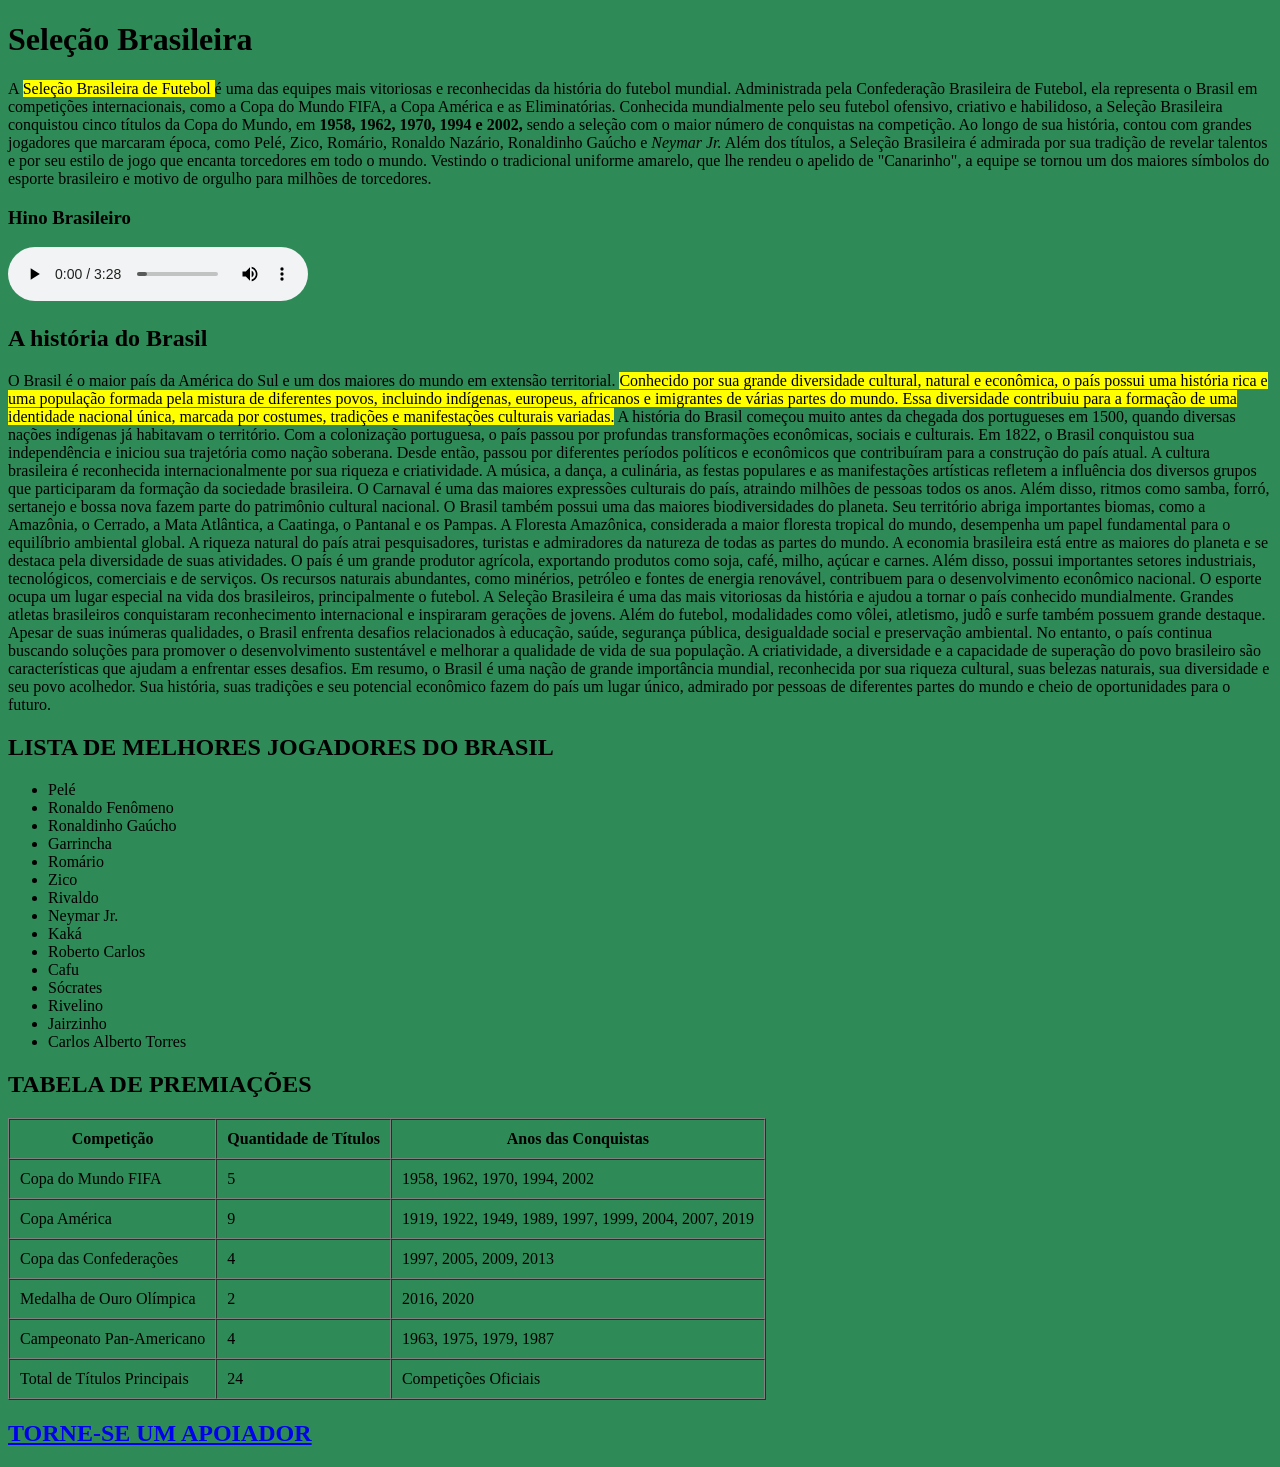
==== index.html @ 72b9fe21 "Add files via upload" ====
<!DOCTYPE html>
<html>
<head>
	<meta charset="utf-8">
	<meta name="viewport" content="width=device-width, initial-scale=1">
	<title>Brasil</title>
</head>
<body style="background-color: seagreen;">

	<h1>Seleção Brasileira</h1>

	<p>A <mark>Seleção Brasileira de Futebol </mark>é uma das equipes mais vitoriosas e reconhecidas da história do futebol mundial. Administrada pela Confederação Brasileira de Futebol, ela representa o Brasil em competições internacionais, como a Copa do Mundo FIFA, a Copa América e as Eliminatórias. Conhecida mundialmente pelo seu futebol ofensivo, criativo e habilidoso, a Seleção Brasileira conquistou cinco títulos da Copa do Mundo, em <b>1958, 1962, 1970, 1994 e 2002,</b> sendo a seleção com o maior número de conquistas na competição. Ao longo de sua história, contou com grandes jogadores que marcaram época, como Pelé, Zico, Romário, Ronaldo Nazário, Ronaldinho Gaúcho e <i>Neymar Jr.</i> Além dos títulos, a Seleção Brasileira é admirada por sua tradição de revelar talentos e por seu estilo de jogo que encanta torcedores em todo o mundo. Vestindo o tradicional uniforme amarelo, que lhe rendeu o apelido de "Canarinho", a equipe se tornou um dos maiores símbolos do esporte brasileiro e motivo de orgulho para milhões de torcedores.

	<h3>Hino Brasileiro</h3>
	<audio controls>
	<source src="hino.mp3" type="audio/mpeg">
	</audio>

	<h2>A história do Brasil</h2>

	<p>O Brasil é o maior país da América do Sul e um dos maiores do mundo em extensão territorial. <MARK>Conhecido por sua grande diversidade cultural, natural e econômica, o país possui uma história rica e uma população formada pela mistura de diferentes povos, incluindo indígenas, europeus, africanos e imigrantes de várias partes do mundo. Essa diversidade contribuiu para a formação de uma identidade nacional única, marcada por costumes, tradições e manifestações culturais variadas.</MARK>
	A história do Brasil começou muito antes da chegada dos portugueses em 1500, quando diversas nações indígenas já habitavam o território. Com a colonização portuguesa, o país passou por profundas transformações econômicas, sociais e culturais. Em 1822, o Brasil conquistou sua independência e iniciou sua trajetória como nação soberana. Desde então, passou por diferentes períodos políticos e econômicos que contribuíram para a construção do país atual.
	A cultura brasileira é reconhecida internacionalmente por sua riqueza e criatividade. A música, a dança, a culinária, as festas populares e as manifestações artísticas refletem a influência dos diversos grupos que participaram da formação da sociedade brasileira. O Carnaval é uma das maiores expressões culturais do país, atraindo milhões de pessoas todos os anos. Além disso, ritmos como samba, forró, sertanejo e bossa nova fazem parte do patrimônio cultural nacional.
	O Brasil também possui uma das maiores biodiversidades do planeta. Seu território abriga importantes biomas, como a Amazônia, o Cerrado, a Mata Atlântica, a Caatinga, o Pantanal e os Pampas. A Floresta Amazônica, considerada a maior floresta tropical do mundo, desempenha um papel fundamental para o equilíbrio ambiental global. A riqueza natural do país atrai pesquisadores, turistas e admiradores da natureza de todas as partes do mundo.
	A economia brasileira está entre as maiores do planeta e se destaca pela diversidade de suas atividades. O país é um grande produtor agrícola, exportando produtos como soja, café, milho, açúcar e carnes. Além disso, possui importantes setores industriais, tecnológicos, comerciais e de serviços. Os recursos naturais abundantes, como minérios, petróleo e fontes de energia renovável, contribuem para o desenvolvimento econômico nacional.
	O esporte ocupa um lugar especial na vida dos brasileiros, principalmente o futebol. A Seleção Brasileira é uma das mais vitoriosas da história e ajudou a tornar o país conhecido mundialmente. Grandes atletas brasileiros conquistaram reconhecimento internacional e inspiraram gerações de jovens. Além do futebol, modalidades como vôlei, atletismo, judô e surfe também possuem grande destaque.
	Apesar de suas inúmeras qualidades, o Brasil enfrenta desafios relacionados à educação, saúde, segurança pública, desigualdade social e preservação ambiental. No entanto, o país continua buscando soluções para promover o desenvolvimento sustentável e melhorar a qualidade de vida de sua população. A criatividade, a diversidade e a capacidade de superação do povo brasileiro são características que ajudam a enfrentar esses desafios.
	Em resumo, o Brasil é uma nação de grande importância mundial, reconhecida por sua riqueza cultural, suas belezas naturais, sua diversidade e seu povo acolhedor. Sua história, suas tradições e seu potencial econômico fazem do país um lugar único, admirado por pessoas de diferentes partes do mundo e cheio de oportunidades para o futuro.

	<h2>LISTA DE MELHORES JOGADORES DO BRASIL</h2>

<ul>
    <li>Pelé</li>
    <li>Ronaldo Fenômeno</li>
    <li>Ronaldinho Gaúcho</li>
    <li>Garrincha</li>
    <li>Romário</li>
    <li>Zico</li>
    <li>Rivaldo</li>
    <li>Neymar Jr.</li>
    <li>Kaká</li>
    <li>Roberto Carlos</li>
    <li>Cafu</li>
    <li>Sócrates</li>
    <li>Rivelino</li>
    <li>Jairzinho</li>
    <li>Carlos Alberto Torres</li>
</ul>

	<h2>TABELA DE PREMIAÇÕES</h2>

<table border="1" cellpadding="10" cellspacing="0">
    <tr>
        <th>Competição</th>
        <th>Quantidade de Títulos</th>
        <th>Anos das Conquistas</th>
    </tr>

    <tr>
        <td>Copa do Mundo FIFA</td>
        <td>5</td>
        <td>1958, 1962, 1970, 1994, 2002</td>
    </tr>

    <tr>
        <td>Copa América</td>
        <td>9</td>
        <td>1919, 1922, 1949, 1989, 1997, 1999, 2004, 2007, 2019</td>
    </tr>

    <tr>
        <td>Copa das Confederações</td>
        <td>4</td>
        <td>1997, 2005, 2009, 2013</td>
    </tr>

    <tr>
        <td>Medalha de Ouro Olímpica</td>
        <td>2</td>
        <td>2016, 2020</td>
    </tr>

    <tr>
        <td>Campeonato Pan-Americano</td>
        <td>4</td>
        <td>1963, 1975, 1979, 1987</td>
    </tr>

    <tr>
        <td>Total de Títulos Principais</td>
        <td>24</td>
        <td>Competições Oficiais</td>
    </tr>
</table>

	<h2><a href="formulário.html">TORNE-SE UM APOIADOR</a></h2>





</body>
</html>
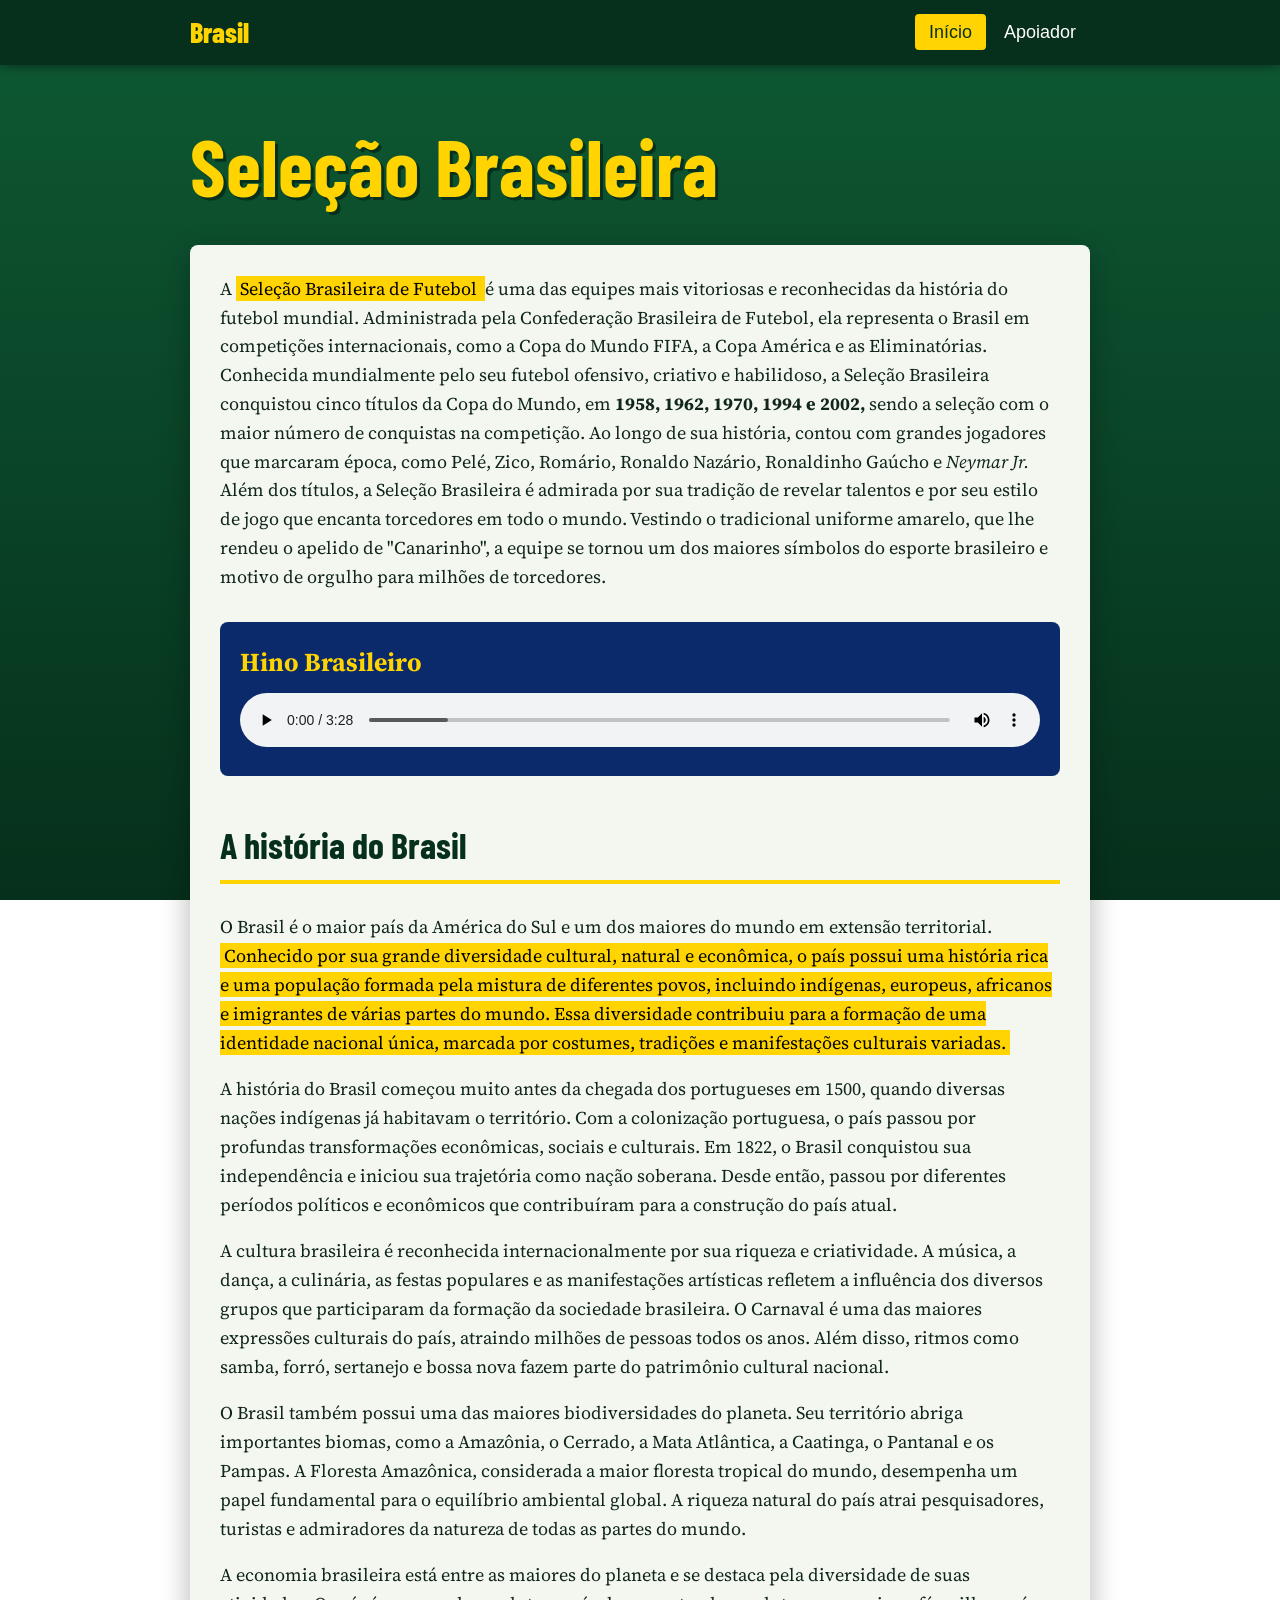
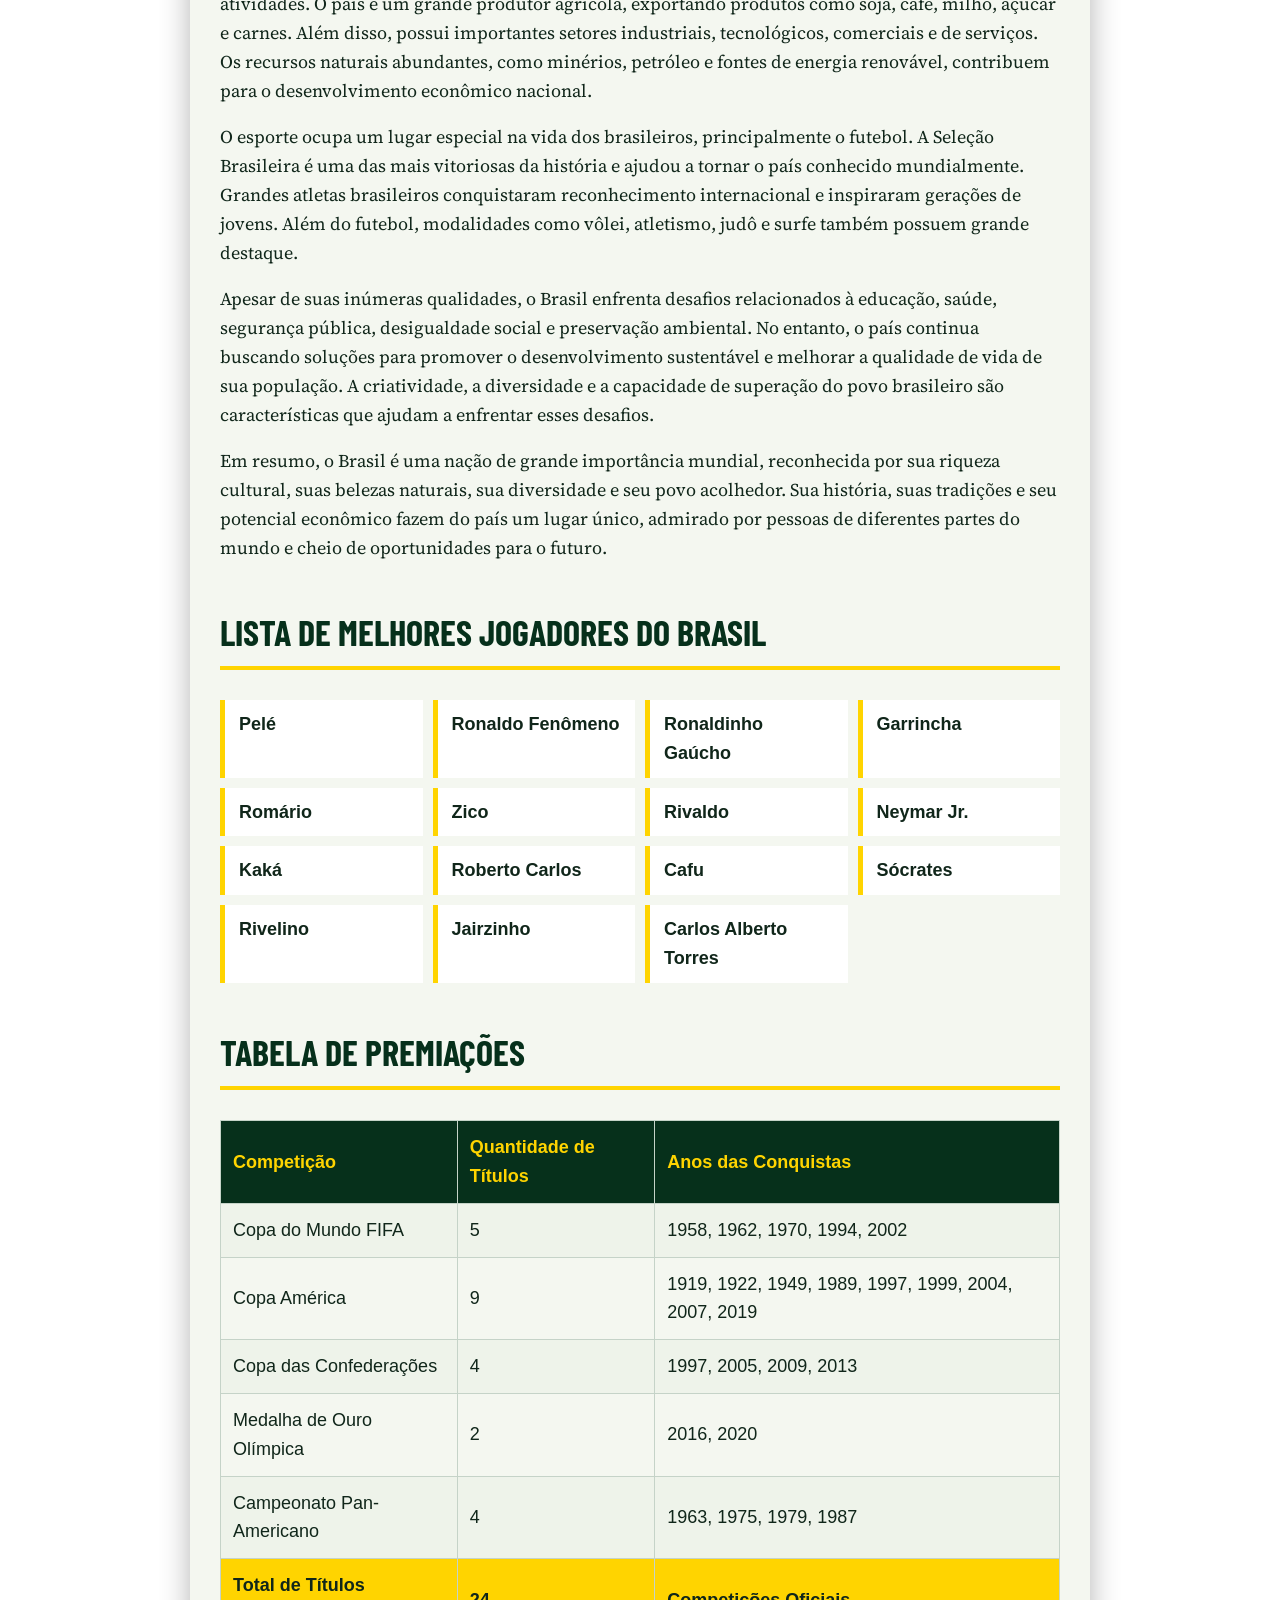
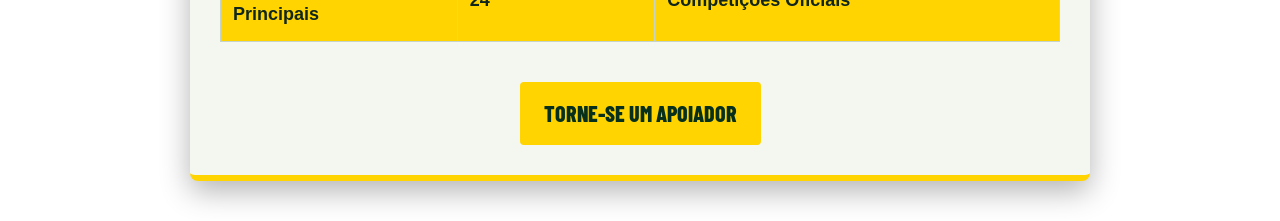
==== commit 4fad2b2a: "Refactor index.html for better structure and styling Updated HTML structure, added styles and improv" ====
--- a/index.html
+++ b/index.html
@@ -1,103 +1,135 @@
 <!DOCTYPE html>
-<html>
+<html lang="pt-BR">
 <head>
 	<meta charset="utf-8">
 	<meta name="viewport" content="width=device-width, initial-scale=1">
 	<title>Brasil</title>
+
+	<link rel="preconnect" href="https://fonts.googleapis.com">
+	<link rel="preconnect" href="https://fonts.gstatic.com" crossorigin>
+	<link href="https://fonts.googleapis.com/css2?family=Barlow+Condensed:wght@700;800&family=Source+Serif+4:wght@400;600&display=swap" rel="stylesheet">
+	<link rel="stylesheet" href="css/style.css">
 </head>
-<body style="background-color: seagreen;">
+<body>
 
-	<h1>Seleção Brasileira</h1>
+	<header class="topo">
+		<div class="topo__interno">
+			<a class="marca" href="index.html">Brasil</a>
+			<nav class="menu" aria-label="Principal">
+				<a href="index.html" aria-current="page">Início</a>
+				<a href="formulário.html">Apoiador</a>
+			</nav>
+		</div>
+	</header>
 
-	<p>A <mark>Seleção Brasileira de Futebol </mark>é uma das equipes mais vitoriosas e reconhecidas da história do futebol mundial. Administrada pela Confederação Brasileira de Futebol, ela representa o Brasil em competições internacionais, como a Copa do Mundo FIFA, a Copa América e as Eliminatórias. Conhecida mundialmente pelo seu futebol ofensivo, criativo e habilidoso, a Seleção Brasileira conquistou cinco títulos da Copa do Mundo, em <b>1958, 1962, 1970, 1994 e 2002,</b> sendo a seleção com o maior número de conquistas na competição. Ao longo de sua história, contou com grandes jogadores que marcaram época, como Pelé, Zico, Romário, Ronaldo Nazário, Ronaldinho Gaúcho e <i>Neymar Jr.</i> Além dos títulos, a Seleção Brasileira é admirada por sua tradição de revelar talentos e por seu estilo de jogo que encanta torcedores em todo o mundo. Vestindo o tradicional uniforme amarelo, que lhe rendeu o apelido de "Canarinho", a equipe se tornou um dos maiores símbolos do esporte brasileiro e motivo de orgulho para milhões de torcedores.
+	<div class="hero">
+		<div class="hero__conteudo">
+			<h1>Seleção Brasileira</h1>
+		</div>
+	</div>
 
-	<h3>Hino Brasileiro</h3>
-	<audio controls>
-	<source src="hino.mp3" type="audio/mpeg">
-	</audio>
+	<main class="folha">
 
-	<h2>A história do Brasil</h2>
+		<p>A <mark>Seleção Brasileira de Futebol </mark>é uma das equipes mais vitoriosas e reconhecidas da história do futebol mundial. Administrada pela Confederação Brasileira de Futebol, ela representa o Brasil em competições internacionais, como a Copa do Mundo FIFA, a Copa América e as Eliminatórias. Conhecida mundialmente pelo seu futebol ofensivo, criativo e habilidoso, a Seleção Brasileira conquistou cinco títulos da Copa do Mundo, em <b>1958, 1962, 1970, 1994 e 2002,</b> sendo a seleção com o maior número de conquistas na competição. Ao longo de sua história, contou com grandes jogadores que marcaram época, como Pelé, Zico, Romário, Ronaldo Nazário, Ronaldinho Gaúcho e <i>Neymar Jr.</i> Além dos títulos, a Seleção Brasileira é admirada por sua tradição de revelar talentos e por seu estilo de jogo que encanta torcedores em todo o mundo. Vestindo o tradicional uniforme amarelo, que lhe rendeu o apelido de "Canarinho", a equipe se tornou um dos maiores símbolos do esporte brasileiro e motivo de orgulho para milhões de torcedores.</p>
 
-	<p>O Brasil é o maior país da América do Sul e um dos maiores do mundo em extensão territorial. <MARK>Conhecido por sua grande diversidade cultural, natural e econômica, o país possui uma história rica e uma população formada pela mistura de diferentes povos, incluindo indígenas, europeus, africanos e imigrantes de várias partes do mundo. Essa diversidade contribuiu para a formação de uma identidade nacional única, marcada por costumes, tradições e manifestações culturais variadas.</MARK>
-	A história do Brasil começou muito antes da chegada dos portugueses em 1500, quando diversas nações indígenas já habitavam o território. Com a colonização portuguesa, o país passou por profundas transformações econômicas, sociais e culturais. Em 1822, o Brasil conquistou sua independência e iniciou sua trajetória como nação soberana. Desde então, passou por diferentes períodos políticos e econômicos que contribuíram para a construção do país atual.
-	A cultura brasileira é reconhecida internacionalmente por sua riqueza e criatividade. A música, a dança, a culinária, as festas populares e as manifestações artísticas refletem a influência dos diversos grupos que participaram da formação da sociedade brasileira. O Carnaval é uma das maiores expressões culturais do país, atraindo milhões de pessoas todos os anos. Além disso, ritmos como samba, forró, sertanejo e bossa nova fazem parte do patrimônio cultural nacional.
-	O Brasil também possui uma das maiores biodiversidades do planeta. Seu território abriga importantes biomas, como a Amazônia, o Cerrado, a Mata Atlântica, a Caatinga, o Pantanal e os Pampas. A Floresta Amazônica, considerada a maior floresta tropical do mundo, desempenha um papel fundamental para o equilíbrio ambiental global. A riqueza natural do país atrai pesquisadores, turistas e admiradores da natureza de todas as partes do mundo.
-	A economia brasileira está entre as maiores do planeta e se destaca pela diversidade de suas atividades. O país é um grande produtor agrícola, exportando produtos como soja, café, milho, açúcar e carnes. Além disso, possui importantes setores industriais, tecnológicos, comerciais e de serviços. Os recursos naturais abundantes, como minérios, petróleo e fontes de energia renovável, contribuem para o desenvolvimento econômico nacional.
-	O esporte ocupa um lugar especial na vida dos brasileiros, principalmente o futebol. A Seleção Brasileira é uma das mais vitoriosas da história e ajudou a tornar o país conhecido mundialmente. Grandes atletas brasileiros conquistaram reconhecimento internacional e inspiraram gerações de jovens. Além do futebol, modalidades como vôlei, atletismo, judô e surfe também possuem grande destaque.
-	Apesar de suas inúmeras qualidades, o Brasil enfrenta desafios relacionados à educação, saúde, segurança pública, desigualdade social e preservação ambiental. No entanto, o país continua buscando soluções para promover o desenvolvimento sustentável e melhorar a qualidade de vida de sua população. A criatividade, a diversidade e a capacidade de superação do povo brasileiro são características que ajudam a enfrentar esses desafios.
-	Em resumo, o Brasil é uma nação de grande importância mundial, reconhecida por sua riqueza cultural, suas belezas naturais, sua diversidade e seu povo acolhedor. Sua história, suas tradições e seu potencial econômico fazem do país um lugar único, admirado por pessoas de diferentes partes do mundo e cheio de oportunidades para o futuro.
+		<section class="hino">
+			<h3>Hino Brasileiro</h3>
+			<audio controls>
+				<source src="hino.mp3" type="audio/mpeg">
+			</audio>
+		</section>
 
-	<h2>LISTA DE MELHORES JOGADORES DO BRASIL</h2>
+		<h2>A história do Brasil</h2>
 
-<ul>
-    <li>Pelé</li>
-    <li>Ronaldo Fenômeno</li>
-    <li>Ronaldinho Gaúcho</li>
-    <li>Garrincha</li>
-    <li>Romário</li>
-    <li>Zico</li>
-    <li>Rivaldo</li>
-    <li>Neymar Jr.</li>
-    <li>Kaká</li>
-    <li>Roberto Carlos</li>
-    <li>Cafu</li>
-    <li>Sócrates</li>
-    <li>Rivelino</li>
-    <li>Jairzinho</li>
-    <li>Carlos Alberto Torres</li>
-</ul>
+		<p>O Brasil é o maior país da América do Sul e um dos maiores do mundo em extensão territorial. <mark>Conhecido por sua grande diversidade cultural, natural e econômica, o país possui uma história rica e uma população formada pela mistura de diferentes povos, incluindo indígenas, europeus, africanos e imigrantes de várias partes do mundo. Essa diversidade contribuiu para a formação de uma identidade nacional única, marcada por costumes, tradições e manifestações culturais variadas.</mark></p>
 
-	<h2>TABELA DE PREMIAÇÕES</h2>
+		<p>A história do Brasil começou muito antes da chegada dos portugueses em 1500, quando diversas nações indígenas já habitavam o território. Com a colonização portuguesa, o país passou por profundas transformações econômicas, sociais e culturais. Em 1822, o Brasil conquistou sua independência e iniciou sua trajetória como nação soberana. Desde então, passou por diferentes períodos políticos e econômicos que contribuíram para a construção do país atual.</p>
 
-<table border="1" cellpadding="10" cellspacing="0">
-    <tr>
-        <th>Competição</th>
-        <th>Quantidade de Títulos</th>
-        <th>Anos das Conquistas</th>
-    </tr>
+		<p>A cultura brasileira é reconhecida internacionalmente por sua riqueza e criatividade. A música, a dança, a culinária, as festas populares e as manifestações artísticas refletem a influência dos diversos grupos que participaram da formação da sociedade brasileira. O Carnaval é uma das maiores expressões culturais do país, atraindo milhões de pessoas todos os anos. Além disso, ritmos como samba, forró, sertanejo e bossa nova fazem parte do patrimônio cultural nacional.</p>
 
-    <tr>
-        <td>Copa do Mundo FIFA</td>
-        <td>5</td>
-        <td>1958, 1962, 1970, 1994, 2002</td>
-    </tr>
+		<p>O Brasil também possui uma das maiores biodiversidades do planeta. Seu território abriga importantes biomas, como a Amazônia, o Cerrado, a Mata Atlântica, a Caatinga, o Pantanal e os Pampas. A Floresta Amazônica, considerada a maior floresta tropical do mundo, desempenha um papel fundamental para o equilíbrio ambiental global. A riqueza natural do país atrai pesquisadores, turistas e admiradores da natureza de todas as partes do mundo.</p>
 
-    <tr>
-        <td>Copa América</td>
-        <td>9</td>
-        <td>1919, 1922, 1949, 1989, 1997, 1999, 2004, 2007, 2019</td>
-    </tr>
+		<p>A economia brasileira está entre as maiores do planeta e se destaca pela diversidade de suas atividades. O país é um grande produtor agrícola, exportando produtos como soja, café, milho, açúcar e carnes. Além disso, possui importantes setores industriais, tecnológicos, comerciais e de serviços. Os recursos naturais abundantes, como minérios, petróleo e fontes de energia renovável, contribuem para o desenvolvimento econômico nacional.</p>
 
-    <tr>
-        <td>Copa das Confederações</td>
-        <td>4</td>
-        <td>1997, 2005, 2009, 2013</td>
-    </tr>
+		<p>O esporte ocupa um lugar especial na vida dos brasileiros, principalmente o futebol. A Seleção Brasileira é uma das mais vitoriosas da história e ajudou a tornar o país conhecido mundialmente. Grandes atletas brasileiros conquistaram reconhecimento internacional e inspiraram gerações de jovens. Além do futebol, modalidades como vôlei, atletismo, judô e surfe também possuem grande destaque.</p>
 
-    <tr>
-        <td>Medalha de Ouro Olímpica</td>
-        <td>2</td>
-        <td>2016, 2020</td>
-    </tr>
+		<p>Apesar de suas inúmeras qualidades, o Brasil enfrenta desafios relacionados à educação, saúde, segurança pública, desigualdade social e preservação ambiental. No entanto, o país continua buscando soluções para promover o desenvolvimento sustentável e melhorar a qualidade de vida de sua população. A criatividade, a diversidade e a capacidade de superação do povo brasileiro são características que ajudam a enfrentar esses desafios.</p>
 
-    <tr>
-        <td>Campeonato Pan-Americano</td>
-        <td>4</td>
-        <td>1963, 1975, 1979, 1987</td>
-    </tr>
+		<p>Em resumo, o Brasil é uma nação de grande importância mundial, reconhecida por sua riqueza cultural, suas belezas naturais, sua diversidade e seu povo acolhedor. Sua história, suas tradições e seu potencial econômico fazem do país um lugar único, admirado por pessoas de diferentes partes do mundo e cheio de oportunidades para o futuro.</p>
 
-    <tr>
-        <td>Total de Títulos Principais</td>
-        <td>24</td>
-        <td>Competições Oficiais</td>
-    </tr>
-</table>
+		<h2>LISTA DE MELHORES JOGADORES DO BRASIL</h2>
 
-	<h2><a href="formulário.html">TORNE-SE UM APOIADOR</a></h2>
+		<ul class="jogadores">
+			<li>Pelé</li>
+			<li>Ronaldo Fenômeno</li>
+			<li>Ronaldinho Gaúcho</li>
+			<li>Garrincha</li>
+			<li>Romário</li>
+			<li>Zico</li>
+			<li>Rivaldo</li>
+			<li>Neymar Jr.</li>
+			<li>Kaká</li>
+			<li>Roberto Carlos</li>
+			<li>Cafu</li>
+			<li>Sócrates</li>
+			<li>Rivelino</li>
+			<li>Jairzinho</li>
+			<li>Carlos Alberto Torres</li>
+		</ul>
 
+		<h2>TABELA DE PREMIAÇÕES</h2>
 
+		<div class="tabela">
+			<table>
+				<tr>
+					<th>Competição</th>
+					<th>Quantidade de Títulos</th>
+					<th>Anos das Conquistas</th>
+				</tr>
 
+				<tr>
+					<td>Copa do Mundo FIFA</td>
+					<td>5</td>
+					<td>1958, 1962, 1970, 1994, 2002</td>
+				</tr>
 
+				<tr>
+					<td>Copa América</td>
+					<td>9</td>
+					<td>1919, 1922, 1949, 1989, 1997, 1999, 2004, 2007, 2019</td>
+				</tr>
+
+				<tr>
+					<td>Copa das Confederações</td>
+					<td>4</td>
+					<td>1997, 2005, 2009, 2013</td>
+				</tr>
+
+				<tr>
+					<td>Medalha de Ouro Olímpica</td>
+					<td>2</td>
+					<td>2016, 2020</td>
+				</tr>
+
+				<tr>
+					<td>Campeonato Pan-Americano</td>
+					<td>4</td>
+					<td>1963, 1975, 1979, 1987</td>
+				</tr>
+
+				<tr>
+					<td>Total de Títulos Principais</td>
+					<td>24</td>
+					<td>Competições Oficiais</td>
+				</tr>
+			</table>
+		</div>
+
+		<section class="chamada">
+			<a class="botao" href="formulário.html">TORNE-SE UM APOIADOR</a>
+		</section>
+
+	</main>
 
 </body>
-</html>+</html>
--- a/css/style.css
+++ b/css/style.css
@@ -0,0 +1,287 @@
+:root {
+  --verde: #0e5a34;
+  --verde-escuro: #06301b;
+  --amarelo: #ffd400;
+  --azul: #0a2a6b;
+  --papel: #f4f7f0;
+}
+
+
+* {
+  box-sizing: border-box;
+}
+
+body {
+  margin: 0;
+  font-family: "Source Serif 4", Georgia, serif;
+  font-size: 18px;
+  line-height: 1.6;
+  color: #10261a;
+  background: linear-gradient(var(--verde), var(--verde-escuro));
+  background-attachment: fixed;
+}
+
+
+.topo {
+  position: sticky;
+  top: 0;
+  background: var(--verde-escuro);
+  box-shadow: 0 2px 10px rgba(0, 0, 0, 0.4);
+}
+
+.topo__interno {
+  width: 900px;
+  max-width: 92%;
+  margin: 0 auto;
+  padding: 10px 0;
+  display: flex;
+  justify-content: space-between;
+  align-items: center;
+}
+
+.marca {
+  font-family: "Barlow Condensed", Impact, sans-serif;
+  font-size: 28px;
+  font-weight: 800;
+  color: var(--amarelo);
+  text-decoration: none;
+}
+
+.menu a {
+  color: white;
+  text-decoration: none;
+  font-family: Arial, sans-serif;
+  padding: 8px 14px;
+  border-radius: 4px;
+}
+
+
+.menu a:hover {
+  background: rgba(255, 255, 255, 0.2);
+}
+
+
+.menu a[aria-current="page"] {
+  background: var(--amarelo);
+  color: var(--verde-escuro);
+}
+
+
+.hero {
+  padding: 60px 20px 100px;
+}
+
+.hero__conteudo {
+  width: 900px;
+  max-width: 100%;
+  margin: 0 auto;
+}
+
+.hero h1 {
+  margin: 0;
+  font-family: "Barlow Condensed", Impact, sans-serif;
+  font-size: 80px;
+  line-height: 1;
+  color: var(--amarelo);
+  text-shadow: 3px 3px 0 var(--verde-escuro);
+  animation: aparecer 1.2s ease-out;
+}
+
+.hero--compacto h1 {
+  font-size: 50px;
+}
+
+
+@keyframes aparecer {
+  from {
+    opacity: 0;
+    transform: translateY(-40px);
+  }
+  to {
+    opacity: 1;
+    transform: translateY(0);
+  }
+}
+
+
+.folha {
+  width: 900px;
+  max-width: 92%;
+  margin: -60px auto 40px;
+  padding: 30px;
+  background: var(--papel);
+  border-radius: 8px;
+  border-bottom: 6px solid var(--amarelo);
+  box-shadow: 0 10px 30px rgba(0, 0, 0, 0.3);
+}
+
+.folha > :first-child {
+  margin-top: 0;
+}
+
+h2 {
+  margin-top: 40px;
+  font-family: "Barlow Condensed", Impact, sans-serif;
+  font-size: 36px;
+  color: var(--verde-escuro);
+  border-bottom: 4px solid var(--amarelo);
+  padding-bottom: 6px;
+}
+
+mark {
+  background: var(--amarelo);
+  padding: 0 4px;
+}
+
+/* ===== HINO ===== */
+.hino {
+  margin: 30px 0;
+  padding: 20px;
+  background: var(--azul);
+  color: white;
+  border-radius: 8px;
+}
+
+.hino h3 {
+  margin: 0 0 10px;
+  color: var(--amarelo);
+  font-size: 26px;
+}
+
+.hino audio {
+  width: 100%;
+}
+
+
+.jogadores {
+  list-style: none;
+  padding: 0;
+  display: grid;
+  grid-template-columns: repeat(auto-fill, minmax(200px, 1fr));
+  gap: 10px;
+}
+
+.jogadores li {
+  padding: 10px 14px;
+  background: white;
+  border-left: 5px solid var(--amarelo);
+  font-family: Arial, sans-serif;
+  font-weight: bold;
+  transition: transform 0.2s, background 0.2s; 
+}
+
+.jogadores li:hover {
+  background: var(--amarelo);
+  transform: translateX(6px);
+}
+
+
+.tabela {
+  overflow-x: auto;
+}
+
+table {
+  width: 100%;
+  min-width: 500px;
+  border-collapse: collapse;
+  font-family: Arial, sans-serif;
+}
+
+th,
+td {
+  padding: 12px;
+  text-align: left;
+  border: 1px solid #c5d3c8;
+}
+
+th {
+  background: var(--verde-escuro);
+  color: var(--amarelo);
+}
+
+
+tr:nth-child(even) td {
+  background: #eef3ea;
+}
+
+tr:last-child td {
+  background: var(--amarelo);
+  font-weight: bold;
+}
+
+/* ===== BOTÕES ===== */
+.chamada {
+  margin-top: 40px;
+  text-align: center;
+}
+
+.botao {
+  display: inline-block;
+  padding: 14px 24px;
+  border: none;
+  border-radius: 4px;
+  background: var(--amarelo);
+  color: var(--verde-escuro);
+  font-family: "Barlow Condensed", Impact, sans-serif;
+  font-size: 22px;
+  font-weight: 800;
+  text-decoration: none;
+  cursor: pointer;
+  transition: background 0.2s, color 0.2s;
+}
+
+.botao:hover {
+  background: var(--azul);
+  color: white;
+}
+
+.botao--secundario {
+  background: transparent;
+  border: 2px solid var(--verde-escuro);
+}
+
+.voltar {
+  margin-top: 30px;
+}
+
+.formulario {
+  max-width: 500px;
+  font-family: Arial, sans-serif;
+}
+
+.campo {
+  margin-bottom: 20px;
+}
+
+.campo label {
+  display: block;
+  margin-bottom: 6px;
+  font-weight: bold;
+}
+
+.campo input,
+.campo select {
+  width: 100%;
+  padding: 10px;
+  border: 2px solid #c5d3c8;
+  border-radius: 4px;
+  font-size: 16px;
+  transition: border-color 0.2s;
+}
+
+.campo input:hover,
+.campo select:hover {
+  border-color: var(--verde);
+}
+
+.campo input:focus,
+.campo select:focus {
+  border-color: var(--azul);
+  background: #fffbe0;
+  outline: none;
+}
+
+.aceite {
+  display: block;
+  margin-bottom: 20px;
+}
